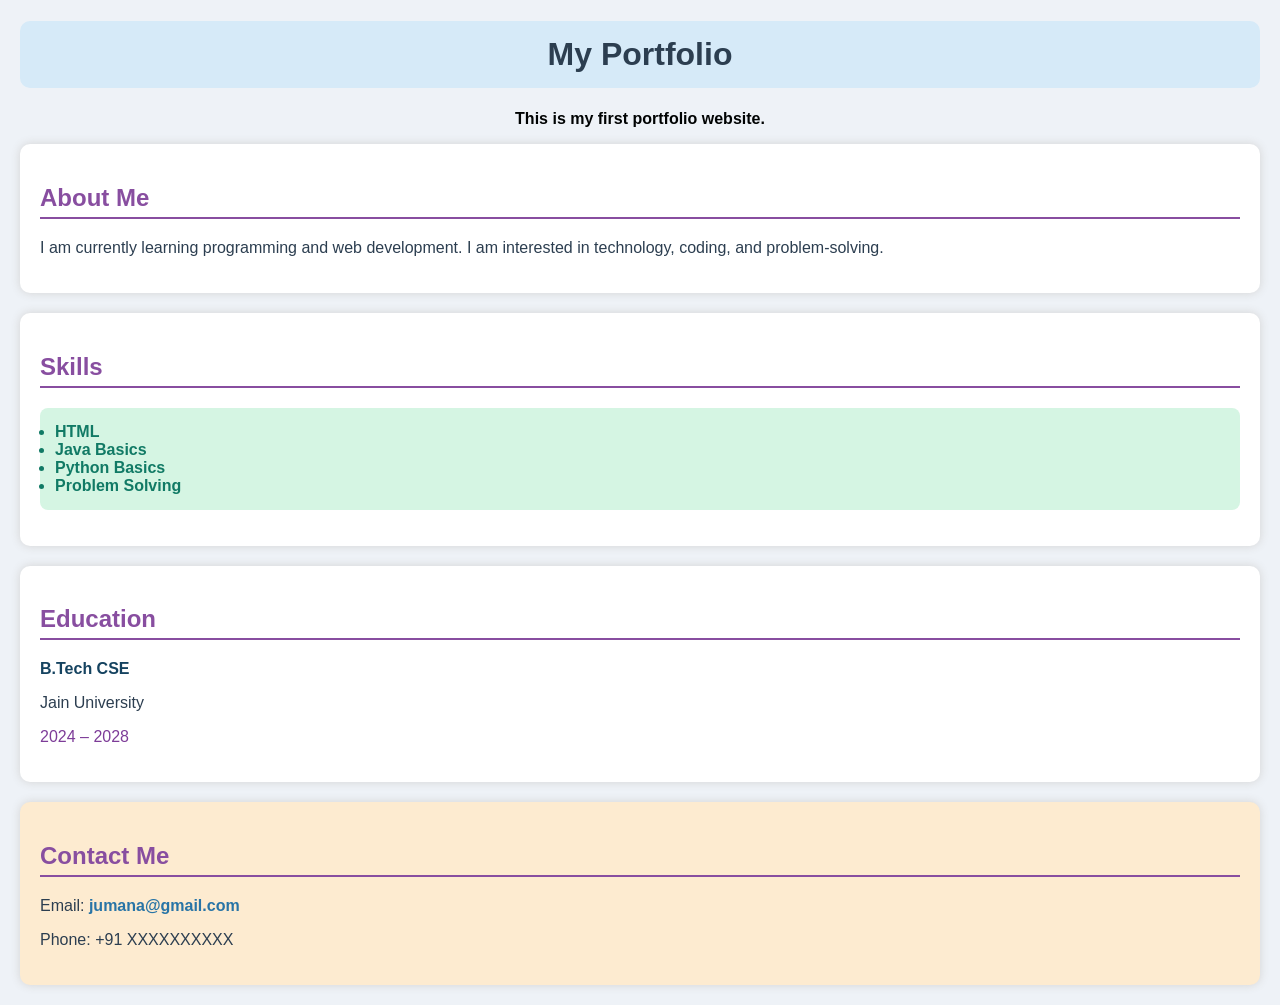
==== experiment3.html @ d1fd1ebc "Add files via upload" ====
<!DOCTYPE html>
<html>
<head>
    <title>My Portfolio</title>

    <!-- INTERNAL CSS -->
    <style>
        body {
            background-color: #eef2f7;
            font-family: Arial, sans-serif;
            margin: 20px;
        }

        h1 {
            color: #2c3e50;
            text-align: center;
            background-color: #d6eaf8;
            padding: 15px;
            border-radius: 10px;
        }

        h2 {
            color: #884ea0;
            border-bottom: 2px solid #884ea0;
            padding-bottom: 5px;
        }

        p {
            color: #2c3e50;
            font-size: 16px;
        }

        ul {
            background-color: #d5f5e3;
            padding: 15px;
            border-radius: 8px;
        }

        li {
            color: #117a65;
            font-weight: bold;
        }

        li:hover {
            color: #1f618d;
            cursor: pointer;
        }

        hr {
            border: none;
            height: 2px;
            background-color: #bbb;
            margin: 20px 0;
        }

        .box {
            background-color: #ffffff;
            padding: 20px;
            border-radius: 10px;
            box-shadow: 0 0 10px lightgray;
            margin-bottom: 20px;
        }

        .contact {
            background-color: #fdebd0;
        }

        a {
            color: #2874a6;
            text-decoration: none;
            font-weight: bold;
        }

        a:hover {
            color: #e74c3c;
            text-decoration: underline;
        }
    </style>
</head>

<body>

    <h1>My Portfolio</h1>
    <p style="text-align:center; color:#000303;">
        <b>This is my first portfolio website.</b>
    </p>

    <div class="box">
        <h2>About Me</h2>
        <p>
            I am currently learning programming and web development.
            I am interested in technology, coding, and problem-solving.
        </p>
    </div>

    <div class="box">
        <h2>Skills</h2>
        <ul>
            <li>HTML</li>
            <li>Java Basics</li>
            <li>Python Basics</li>
            <li>Problem Solving</li>
        </ul>
    </div>

    <div class="box">
        <h2>Education</h2>
        <p><strong style="color:#154360;">B.Tech CSE</strong></p>
        <p>Jain University</p>
        <p style="color:#7d3c98;">2024 – 2028</p>
    </div>

    <div class="box contact">
        <h2>Contact Me</h2>
        <p>Email: <a href="mailto:jumana@gmail.com">jumana@gmail.com</a></p>
        <p>Phone: +91 XXXXXXXXXX</p>
    </div>

</body>
</html>
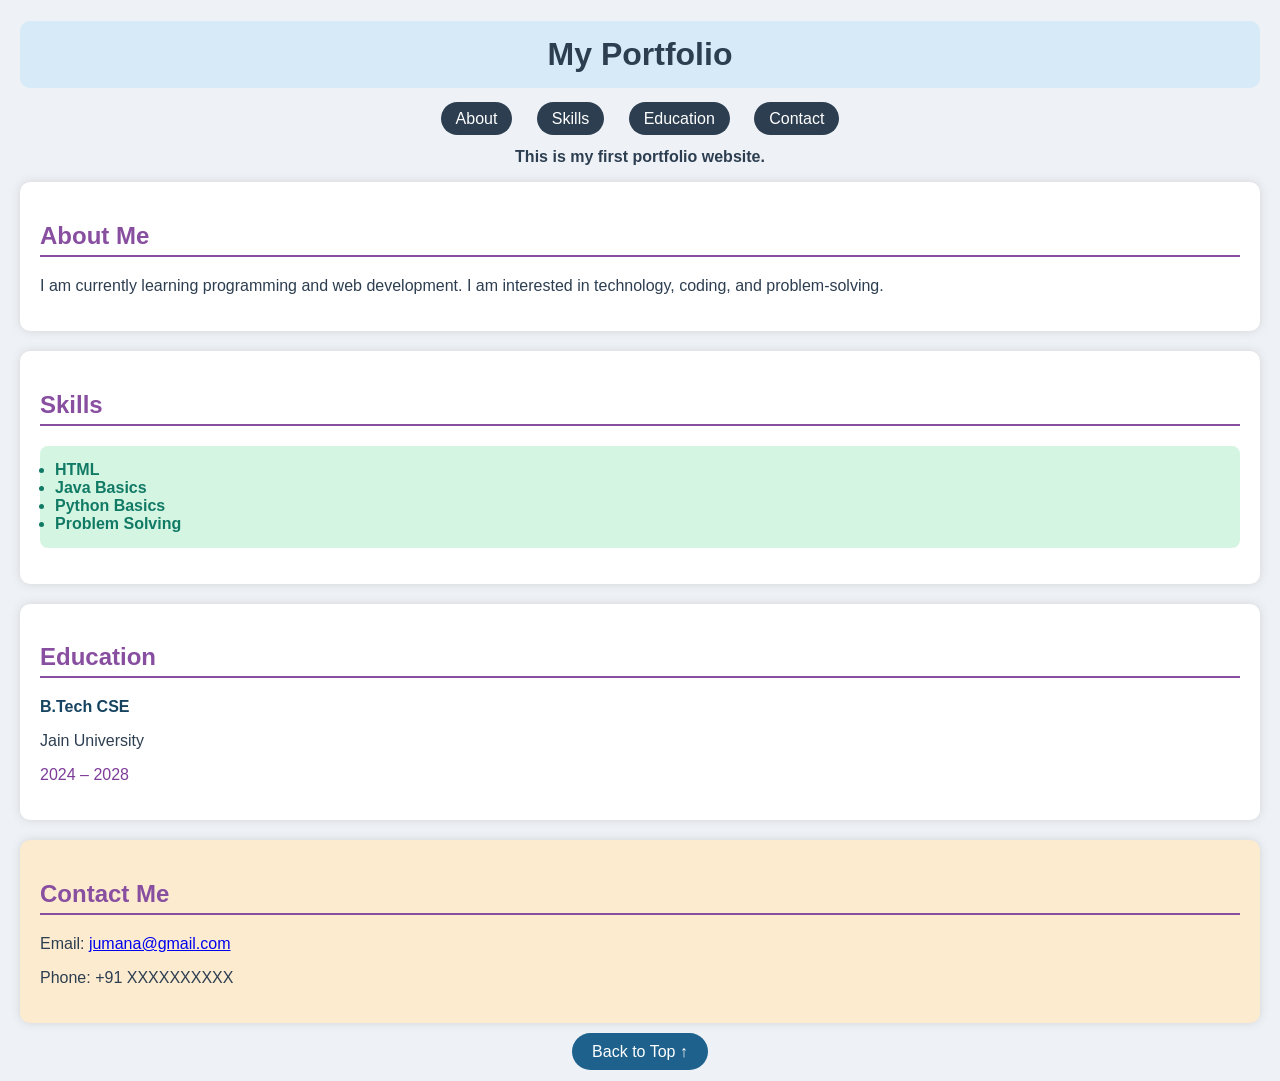
==== commit 0e574048: "Update experiment3.html" ====
--- a/experiment3.html
+++ b/experiment3.html
@@ -3,12 +3,34 @@
 <head>
     <title>My Portfolio</title>
 
-    <!-- INTERNAL CSS -->
     <style>
+        html {
+            scroll-behavior: smooth;   /* Smooth scrolling */
+        }
+
         body {
             background-color: #eef2f7;
             font-family: Arial, sans-serif;
             margin: 20px;
+        }
+
+        /* Navigation Bar */
+        .navbar {
+            text-align: center;
+            margin-bottom: 20px;
+        }
+
+        .navbar a {
+            margin: 10px;
+            padding: 8px 15px;
+            background-color: #2c3e50;
+            color: white;
+            border-radius: 20px;
+            text-decoration: none;
+        }
+
+        .navbar a:hover {
+            background-color: #884ea0;
         }
 
         h1 {
@@ -65,27 +87,42 @@
             background-color: #fdebd0;
         }
 
-        a {
-            color: #2874a6;
-            text-decoration: none;
-            font-weight: bold;
+        .top-btn {
+            text-align: center;
+            margin-top: 20px;
         }
 
-        a:hover {
-            color: #e74c3c;
-            text-decoration: underline;
+        .top-btn a {
+            background-color: #1f618d;
+            color: white;
+            padding: 10px 20px;
+            border-radius: 20px;
+            text-decoration: none;
+        }
+
+        .top-btn a:hover {
+            background-color: #e74c3c;
         }
     </style>
 </head>
 
 <body>
 
-    <h1>My Portfolio</h1>
-    <p style="text-align:center; color:#000303;">
+    <h1 id="top">My Portfolio</h1>
+
+    <!-- Navigation Menu -->
+    <div class="navbar">
+        <a href="#about">About</a>
+        <a href="#skills">Skills</a>
+        <a href="#education">Education</a>
+        <a href="#contact">Contact</a>
+    </div>
+
+    <p style="text-align:center;">
         <b>This is my first portfolio website.</b>
     </p>
 
-    <div class="box">
+    <div class="box" id="about">
         <h2>About Me</h2>
         <p>
             I am currently learning programming and web development.
@@ -93,7 +130,7 @@
         </p>
     </div>
 
-    <div class="box">
+    <div class="box" id="skills">
         <h2>Skills</h2>
         <ul>
             <li>HTML</li>
@@ -103,18 +140,23 @@
         </ul>
     </div>
 
-    <div class="box">
+    <div class="box" id="education">
         <h2>Education</h2>
         <p><strong style="color:#154360;">B.Tech CSE</strong></p>
         <p>Jain University</p>
         <p style="color:#7d3c98;">2024 – 2028</p>
     </div>
 
-    <div class="box contact">
+    <div class="box contact" id="contact">
         <h2>Contact Me</h2>
         <p>Email: <a href="mailto:jumana@gmail.com">jumana@gmail.com</a></p>
         <p>Phone: +91 XXXXXXXXXX</p>
     </div>
 
+    <!-- Back to Top Button -->
+    <div class="top-btn">
+        <a href="#top">Back to Top ↑</a>
+    </div>
+
 </body>
 </html>
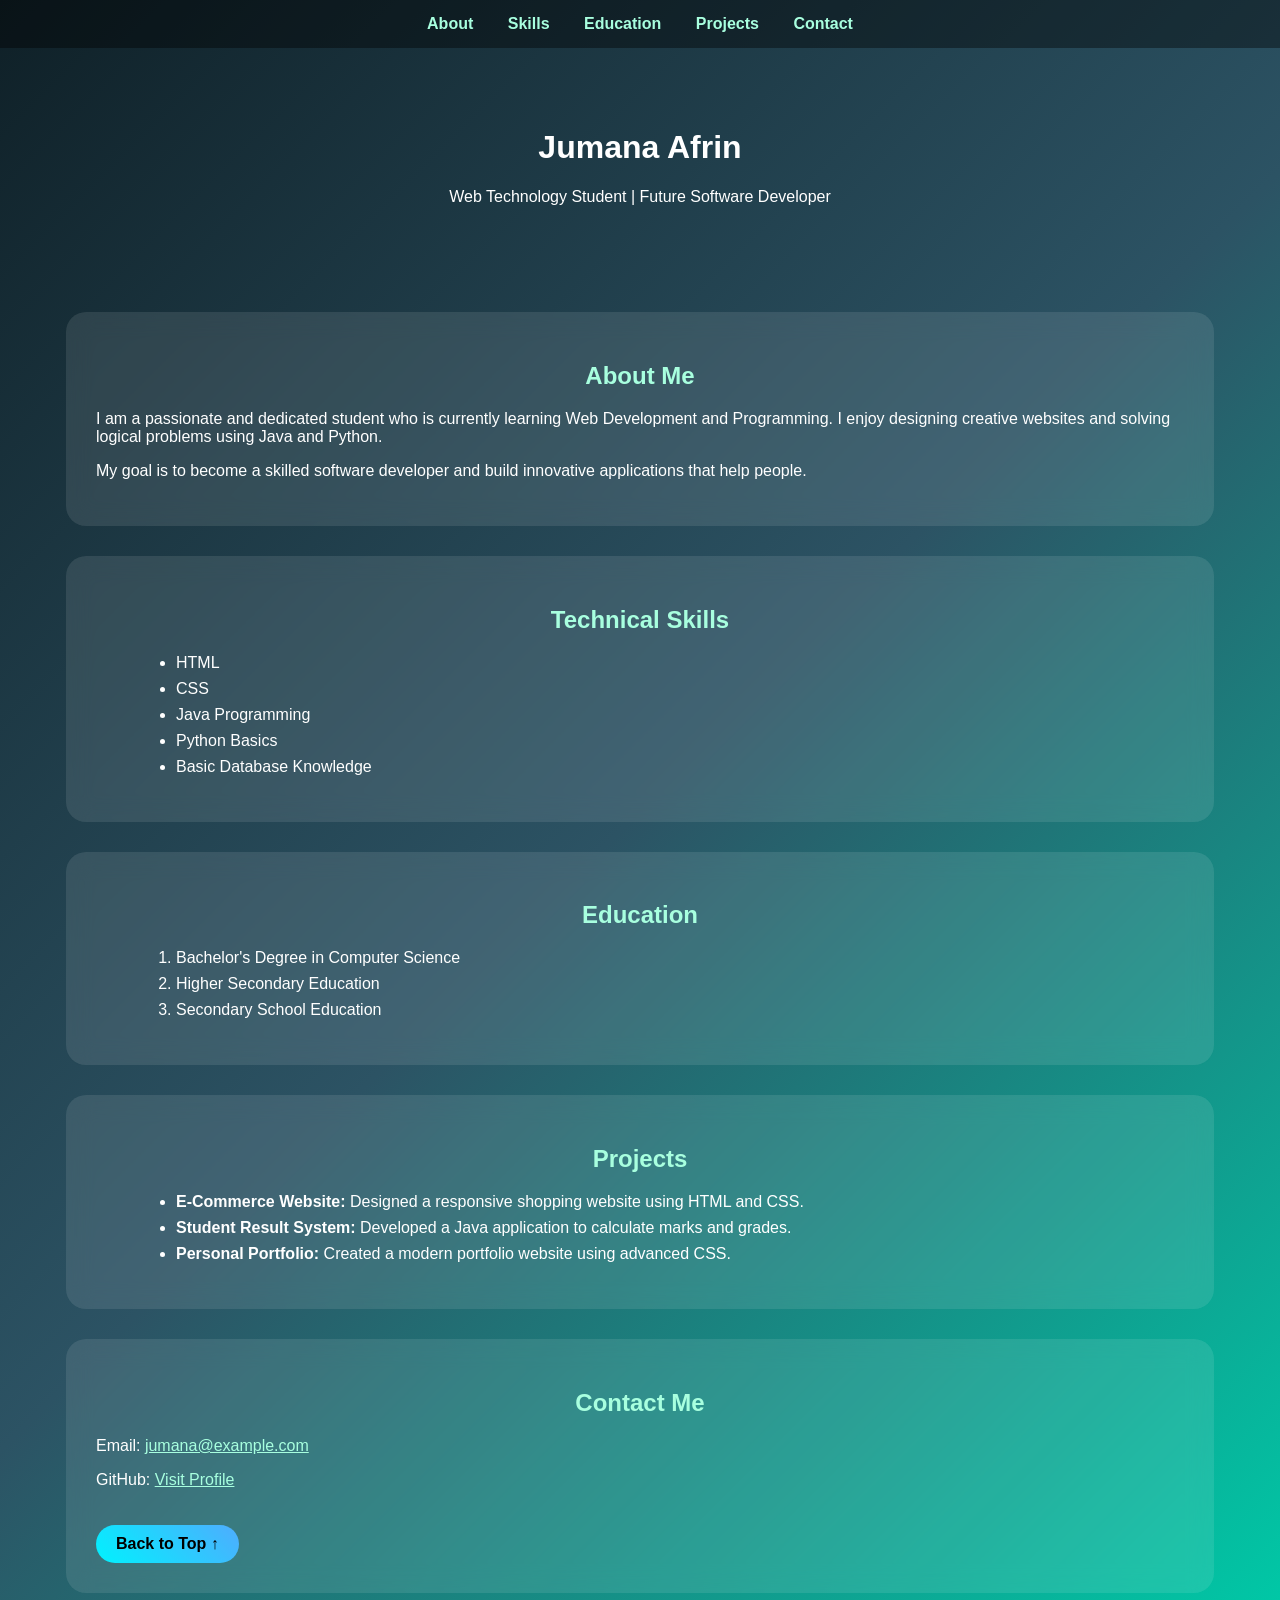
==== commit 20da1249: "Revamp portfolio HTML structure and styles Updated the portfolio layout and design, enhancing the ov" ====
--- a/experiment3.html
+++ b/experiment3.html
@@ -1,162 +1,178 @@
 <!DOCTYPE html>
-<html>
+<html lang="en">
 <head>
-    <title>My Portfolio</title>
+    <meta charset="UTF-8">
+    <title>Jumana Afrin | Student Portfolio</title>
 
     <style>
-        html {
-            scroll-behavior: smooth;   /* Smooth scrolling */
+        body {
+            margin: 0;
+            font-family: 'Segoe UI', sans-serif;
+            background: linear-gradient(135deg, #0f2027, #2c5364, #00c9a7);
+            color: white;
+            scroll-behavior: smooth;
         }
 
-        body {
-            background-color: #eef2f7;
-            font-family: Arial, sans-serif;
-            margin: 20px;
+        nav {
+            text-align: center;
+            padding: 15px;
+            background: rgba(0,0,0,0.4);
         }
 
-        /* Navigation Bar */
-        .navbar {
-            text-align: center;
-            margin-bottom: 20px;
+        nav a {
+            color: #a8ffdf;
+            text-decoration: none;
+            margin: 0 15px;
+            font-weight: bold;
         }
 
-        .navbar a {
-            margin: 10px;
-            padding: 8px 15px;
-            background-color: #2c3e50;
+        nav a:hover {
             color: white;
-            border-radius: 20px;
-            text-decoration: none;
         }
 
-        .navbar a:hover {
-            background-color: #884ea0;
+        header {
+            text-align: center;
+            padding: 60px 20px;
         }
 
-        h1 {
-            color: #2c3e50;
-            text-align: center;
-            background-color: #d6eaf8;
-            padding: 15px;
-            border-radius: 10px;
+        .container {
+            width: 85%;
+            margin: 30px auto;
+            background: rgba(255, 255, 255, 0.1);
+            backdrop-filter: blur(12px);
+            border-radius: 20px;
+            padding: 30px;
         }
 
         h2 {
-            color: #884ea0;
-            border-bottom: 2px solid #884ea0;
-            padding-bottom: 5px;
+            text-align: center;
+            color: #a8ffdf;
         }
 
-        p {
-            color: #2c3e50;
-            font-size: 16px;
-        }
-
-        ul {
-            background-color: #d5f5e3;
-            padding: 15px;
-            border-radius: 8px;
+        ul, ol {
+            margin-left: 40px;
         }
 
         li {
-            color: #117a65;
+            margin-bottom: 8px;
+        }
+
+        .btn {
+            display: inline-block;
+            margin-top: 20px;
+            padding: 10px 20px;
+            border-radius: 25px;
+            background: linear-gradient(45deg, #00f2fe, #4facfe);
+            color: black;
+            text-decoration: none;
             font-weight: bold;
         }
 
-        li:hover {
-            color: #1f618d;
-            cursor: pointer;
-        }
-
-        hr {
-            border: none;
-            height: 2px;
-            background-color: #bbb;
-            margin: 20px 0;
-        }
-
-        .box {
-            background-color: #ffffff;
-            padding: 20px;
-            border-radius: 10px;
-            box-shadow: 0 0 10px lightgray;
-            margin-bottom: 20px;
-        }
-
-        .contact {
-            background-color: #fdebd0;
-        }
-
-        .top-btn {
+        footer {
             text-align: center;
-            margin-top: 20px;
-        }
-
-        .top-btn a {
-            background-color: #1f618d;
-            color: white;
-            padding: 10px 20px;
-            border-radius: 20px;
-            text-decoration: none;
-        }
-
-        .top-btn a:hover {
-            background-color: #e74c3c;
+            padding: 15px;
+            background: rgba(0,0,0,0.4);
         }
     </style>
 </head>
 
-<body>
+<body id="top">
 
-    <h1 id="top">My Portfolio</h1>
+<nav>
+    <a href="#about">About</a>
+    <a href="#skills">Skills</a>
+    <a href="#education">Education</a>
+    <a href="#projects">Projects</a>
+    <a href="#contact">Contact</a>
+</nav>
 
-    <!-- Navigation Menu -->
-    <div class="navbar">
-        <a href="#about">About</a>
-        <a href="#skills">Skills</a>
-        <a href="#education">Education</a>
-        <a href="#contact">Contact</a>
-    </div>
+<header>
+    <h1>Jumana Afrin</h1>
+    <p>Web Technology Student | Future Software Developer</p>
+</header>
 
-    <p style="text-align:center;">
-        <b>This is my first portfolio website.</b>
+
+<div class="container" id="about">
+    <h2>About Me</h2>
+
+    <p>
+        I am a passionate and dedicated student who is currently learning
+        Web Development and Programming. I enjoy designing creative websites
+        and solving logical problems using Java and Python.
     </p>
 
-    <div class="box" id="about">
-        <h2>About Me</h2>
-        <p>
-            I am currently learning programming and web development.
-            I am interested in technology, coding, and problem-solving.
-        </p>
-    </div>
+    <p>
+        My goal is to become a skilled software developer and build
+        innovative applications that help people.
+    </p>
+</div>
 
-    <div class="box" id="skills">
-        <h2>Skills</h2>
-        <ul>
-            <li>HTML</li>
-            <li>Java Basics</li>
-            <li>Python Basics</li>
-            <li>Problem Solving</li>
-        </ul>
-    </div>
 
-    <div class="box" id="education">
-        <h2>Education</h2>
-        <p><strong style="color:#154360;">B.Tech CSE</strong></p>
-        <p>Jain University</p>
-        <p style="color:#7d3c98;">2024 – 2028</p>
-    </div>
+<div class="container" id="skills">
+    <h2>Technical Skills</h2>
 
-    <div class="box contact" id="contact">
-        <h2>Contact Me</h2>
-        <p>Email: <a href="mailto:jumana@gmail.com">jumana@gmail.com</a></p>
-        <p>Phone: +91 XXXXXXXXXX</p>
-    </div>
+    <ul>
+        <li>HTML</li>
+        <li>CSS</li>
+        <li>Java Programming</li>
+        <li>Python Basics</li>
+        <li>Basic Database Knowledge</li>
+    </ul>
+</div>
 
-    <!-- Back to Top Button -->
-    <div class="top-btn">
-        <a href="#top">Back to Top ↑</a>
-    </div>
+
+<div class="container" id="education">
+    <h2>Education</h2>
+
+    <ol>
+        <li>Bachelor's Degree in Computer Science</li>
+        <li>Higher Secondary Education</li>
+        <li>Secondary School Education</li>
+    </ol>
+</div>
+
+
+<div class="container" id="projects">
+    <h2>Projects</h2>
+
+    <ul>
+        <li>
+            <strong>E-Commerce Website:</strong>
+            Designed a responsive shopping website using HTML and CSS.
+        </li>
+
+        <li>
+            <strong>Student Result System:</strong>
+            Developed a Java application to calculate marks and grades.
+        </li>
+
+        <li>
+            <strong>Personal Portfolio:</strong>
+            Created a modern portfolio website using advanced CSS.
+        </li>
+    </ul>
+</div>
+
+
+<div class="container" id="contact">
+    <h2>Contact Me</h2>
+
+    <p>Email: 
+        <a href="mailto:jumana@example.com" style="color:#a8ffdf;">
+            jumana@example.com
+        </a>
+    </p>
+
+    <p>GitHub:
+        <a href="https://github.com" target="_blank" style="color:#a8ffdf;">
+            Visit Profile
+        </a>
+    </p>
+
+    <a href="#top" class="btn">Back to Top ↑</a>
+</div>
+
+
 
 </body>
 </html>
